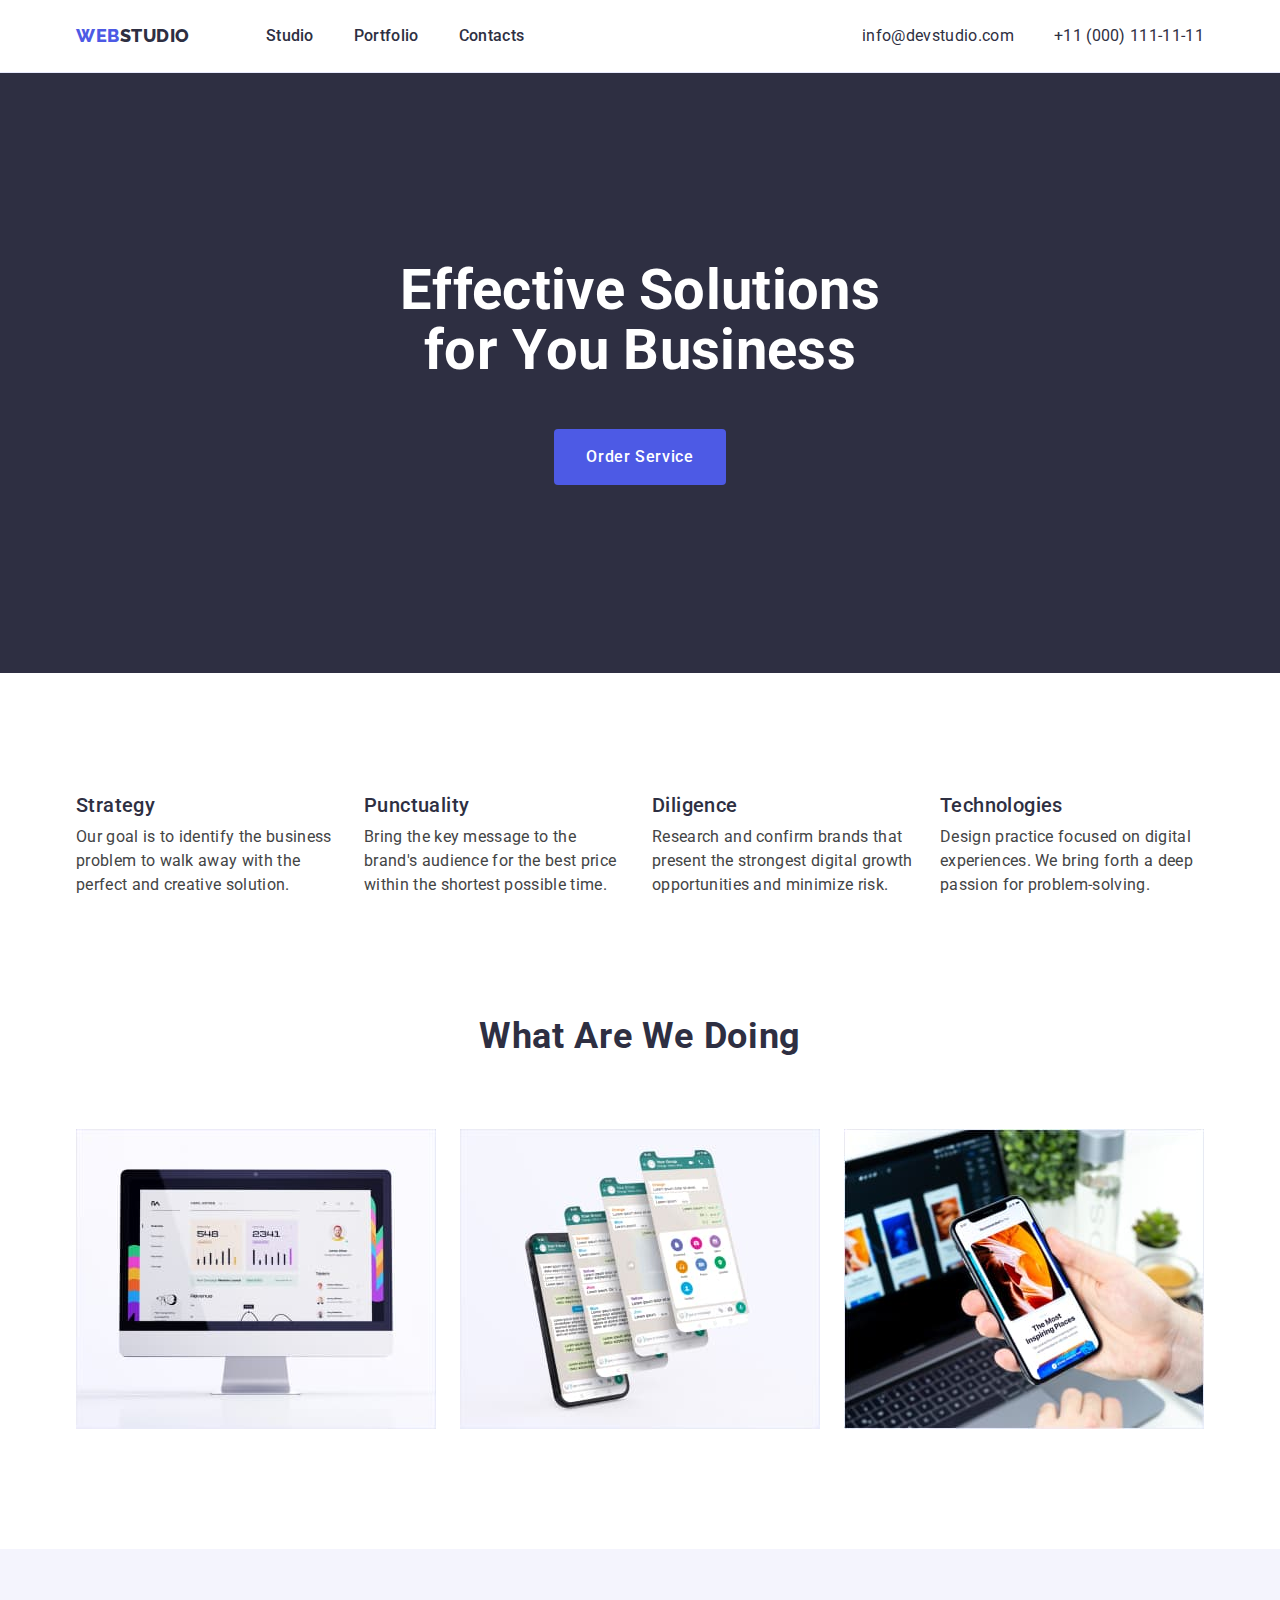
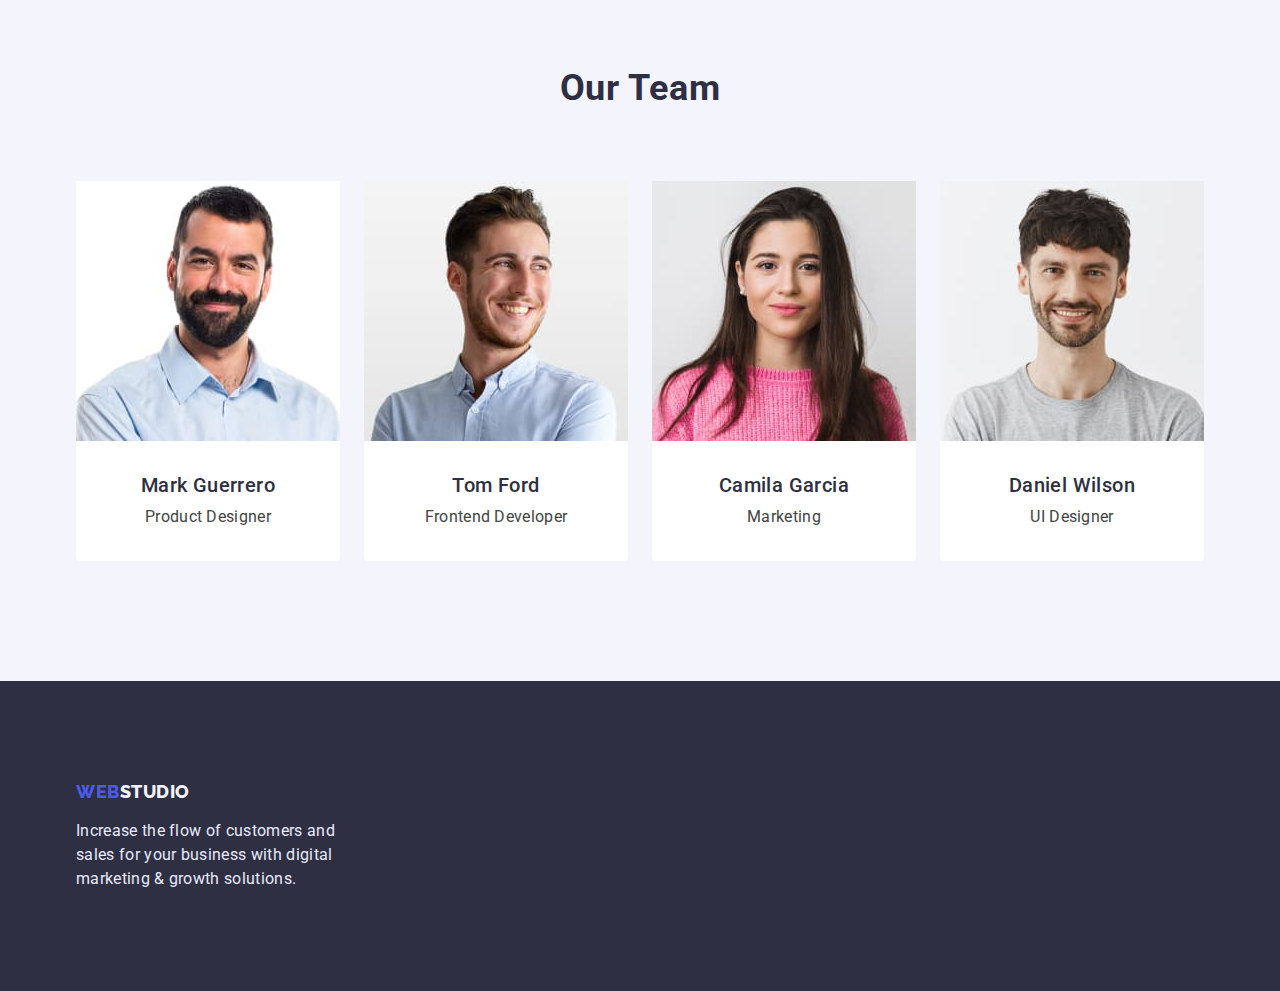
==== index.html @ 026e5694 "Initial commit" ====
<!DOCTYPE html>
<html lang="en">

<head>
    <meta charset="UTF-8">
    <meta http-equiv="X-UA-Compatible" content="IE=edge">
    <meta name="viewport" content="width=device-width, initial-scale=1.0">
    <title class="title">WebStudio</title>
    <link rel="preconnect" href="https://fonts.googleapis.com">
    <link rel="preconnect" href="https://fonts.gstatic.com" crossorigin>
    <link
        href="https://fonts.googleapis.com/css2?family=Raleway:wght@800&family=Roboto:wght@400;500;700;900&display=swap"
        rel="stylesheet">
    <link rel="stylesheet"
        href="https://cdnjs.cloudflare.com/ajax/libs/modern-normalize/1.1.0/modern-normalize.min.css">
    <link rel="stylesheet" href="./css/styles.css">
</head>

<body>
    <!------------------ HEADER ------------------>
    <header class="header">
        <div class="container nav-address">
            <a href="./index.html" class="logo-header"><span>Web</span>Studio</a>
            <nav class="header-nav">
                <ul class="header-list list">
                    <li class="header-item"><a href="./index.html" class="header-links link">Studio</a></li>
                    <li class="header-item"><a href="./portfolio.html" class="header-links link">Portfolio</a></li>
                    <li class="header-item"><a href="#Contacts" class="header-links link">Contacts</a></li>
                </ul>
            </nav>
            <address class="address">
                <ul class="address-list list">
                    <li class="address-item"><a href="mailto:info@devstudio.com"
                            class="address-link link">info@devstudio.com</a></li>
                    <li class="address-item"><a href="tel:+110001111111" class="address-link link">+11 (000)
                            111-11-11</a></li>
                </ul>
            </address>
        </div>
    </header>
    <!------------------ MAIN ------------------>
    <main class="main">
        <!------------------ HERO ------------------>
        <section class="hero section">
            <div class="container">
                <h1 class="hero-title">Effective Solutions for You Business</h1>
                <button type="button" class="hero-btn btn">Order Service</button>
            </div>
        </section>
        <!------------------ TEXT ------------------>
        <section class="text section">
            <div class="container">
                <h2 class="text-title-hidden visually-hidden">Name of section</h2>
                <ul class="text-list list">
                    <li class="text-item">
                        <h3 class="text-title">Strategy</h3>
                        <p>Our goal is to identify the business problem to walk away with the perfect and creative
                            solution.
                        </p>
                    </li>
                    <li class="text-item">
                        <h3 class="text-title">Punctuality</h3>
                        <p>Bring the key message to the brand's audience for the best price within the shortest possible
                            time.</p>
                    </li>
                    <li class="text-item">
                        <h3 class="text-title">Diligence</h3>
                        <p>Research and confirm brands that present the strongest digital growth opportunities and
                            minimize
                            risk.</p>
                    </li>
                    <li class="text-item">
                        <h3 class="text-title">Technologies</h3>
                        <p>Design practice focused on digital experiences. We bring forth a deep passion for
                            problem-solving.</p>
                    </li>
                </ul>
            </div>
        </section>
        <!------------------ ACTIVITIES ------------------>
        <section class="activities section">
            <div class="container">
                <h2 class="activities-title">What are we doing</h2>
                <ul class="activities-list list">
                    <li class="activities-item"><img src="./images/administration.jpg" alt="administration" width="360"
                            class="activities-img"></li>
                    <li class="activities-item"><img src="./images/ui-ux.jpg" alt="ui/ux" width="360"
                            class="activities-img"></li>
                    <li class="activities-item"><img src="./images/design.jpg" alt="design" width="360"
                            class="activities-img"></li>
                </ul>
            </div>
        </section>
        <!------------------ TEAM ------------------>
        <section class="team section">
            <div class="container">
                <h2 class="team-title">Our Team</h2>
                <ul class="team-list list">

                    <li class="team-item">
                        <img src="./images/markguerrero.jpg" alt="markguerrero" width="264" class="team-img">
                        <div class="team-container">
                            <h3 class="team-name">Mark Guerrero</h3>
                            <p class="team-jobtitle">Product Designer</p>
                        </div>

                    </li>
                    <li class="team-item">
                        <img src="./images/tomford.jpg" alt="tomford" width="264" class="team-img">
                        <div class="team-container">
                            <h3 class="team-name">Tom Ford</h3>
                            <p class="team-jobtitle">Frontend Developer</p>
                        </div>

                    </li>
                    <li class="team-item">
                        <img src="./images/camilagarcia.jpg" alt="camilagarcia" width="264" class="team-img">
                        <div class="team-container">
                            <h3 class="team-name">Camila Garcia</h3>
                            <p class="team-jobtitle">Marketing</p>
                        </div>

                    </li>
                    <li class="team-item">
                        <img src="./images/danielwilson.jpg" alt="danielwilson" width="264" class="team-img">
                        <div class="team-container">
                            <h3 class="team-name">Daniel Wilson</h3>
                            <p class="team-jobtitle">UI Designer</p>
                        </div>

                    </li>
                </ul>
            </div>
        </section>
    </main>
    <!------------------ FOOTER ------------------>
    <footer class="footer">
        <div class="container">
            <a href="./index.html" class="logo-footer"><span>Web</span>Studio</a>
            <p class="footer-text">Increase the flow of customers and sales for your business with digital marketing &
                growth solutions.</p>
        </div>
    </footer>

</body>

</html>
---- css/styles.css ----
/*---------------------------------- Main styles ----------------------------------*/
:root {
    --hover-focus-color: #4D5AE5;
    --pressed-color: #404BBF;
    --hero-footer-backgroudcolor: #2E2F42;
    --success-color: #31D0AA;
    --body-color: #434445;
    --subtle-text-color: #8e8f99;
    --accent-color: #E7E9FC;
    --light-color: #F4F4FD;
    --margin-list-item: 24px;
}

h1,
h2,
h3,
h4,
h5,
h6,
p {
    padding: 0;
    margin: 0;
}

body {
    font-family: 'Roboto', sans-serif;
    font-size: 16px;
    line-height: 1.5;
    letter-spacing: 0.02em;
    color: var(--body-color);
}

.btn {
    background-color: var(--light-color);
    cursor: pointer;
}

.link:hover,
.link:focus {
    color: var(--hover-focus-color);
}

.btn:hover,
.btn:focus {
    border:1px solid transparent;
    background-color: var(--pressed-color);
    color: #FFFFFF;
}

.visually-hidden {
    position: absolute;
    width: 1px;
    height: 1px;
    margin: -1px;
    border: 0;
    padding: 0;

    white-space: nowrap;
    clip-path: inset(100%);
    clip: rect(0 0 0 0);
    overflow: hidden;
}

.link {
    text-decoration: none;
    font-style: normal;
    color: var(--hero-footer-backgroudcolor);
}

.list {
    padding: 0;
    margin: 0;
    list-style: none;
}

.container {
    width: 1158px;
    padding-left: 15px;
    padding-right: 15px;
    margin: auto;
    /* outline: 2px solid lemonchiffon; */
}

.section {
    padding-top: 120px;
    padding-bottom: 120px;
}

img {
    display: block;
    max-width: 100%;
    height: auto;
}

/*---------------------------------- Header Styles ----------------------------------*/

.header {
    border-bottom: 1px solid #E7E9FC;
}

.logo-header {
    margin-right: 76px;
    padding-top: 24px;
    padding-bottom: 24px;
    font-family: 'Raleway', sans-serif;
    font-weight: 800;
    font-size: 18px;
    line-height: 1.33;
    letter-spacing: 0.03em;
    text-decoration: none;
    text-transform: uppercase;
    color: var(--hero-footer-backgroudcolor);
}

.logo-header span {
    color: var(--hover-focus-color);
}

.header-list {
    display: flex;
}

.header-item {
    font-weight: 500;
    color: var(--hero-footer-backgroudcolor);
}

.header-item+.header-item {
    margin-left: 40px;
}

.header-links,
.address-link {
    display: block;
    padding-top: 24px;
    padding-bottom: 24px;
}

.address {
    margin-left: auto;
}

.address-list {
    display: flex;
}

.address-item+.address-item {
    margin-left: 40px;
}

.nav-address {
    display: flex;
    align-items: center;
}


/*---------------------------------- Hero Styles ----------------------------------*/

.hero {
    padding-top: 188px;
    padding-bottom: 188px;
    text-align: center;
    background: var(--hero-footer-backgroudcolor);
}

.hero-title {
    max-width: 494px;
    margin-right: auto;
    margin-left: auto;
    font-weight: 700;
    font-size: 56px;
    line-height: 1.07;
    text-align: center;
    color: #FFFFFF;
}

.hero-btn {
    margin-top: 48px;
    font-family: "Roboto", sans-serif;
    font-weight: 500;
    font-size: 16px;
    line-height: 1.5;
    letter-spacing: 0.04em;
    color: #FFFFFF;
    background-color: var(--hover-focus-color);
    padding: 16px 32px;
    border: transparent;
    border-radius: 4px;
}

.hero-btn:hover {
    background-color: var(--pressed-color);
}

/*---------------------------------- Text section Styles ----------------------------------*/

.text-title {
    margin-bottom: 8px;
    font-weight: 500;
    font-size: 20px;
    line-height: 1.2;
    letter-spacing: 0.02em;
    color: var(--hero-footer-backgroudcolor);
}

.text-list {
    display: flex;
    flex-wrap: wrap;
}

.text-list .text-item {
    width: calc((100% - var(--margin-list-item) * 3) / 4);
}

.text-item + .text-item {
    margin-left: var(--margin-list-item);
}

/*---------------------------------- Actibities Styles ----------------------------------*/

.activities {
    padding-top: 0;
}

.activities-title {
    margin-bottom: 72px;
    font-weight: 700;
    font-size: 36px;
    line-height: 1.11;
    text-align: center;
    letter-spacing: 0.02em;
    text-transform: capitalize;
    color: var(--hero-footer-backgroudcolor);
}

.activities-list {
    display: flex;
    flex-wrap: wrap;
}

.activities-list .activities-item {
    width: calc((100% - var(--margin-list-item) * 2) / 3);
}

.activities-item:not(:last-child) {
    margin-right: var(--margin-list-item);
}

/*---------------------------------- Team Styles ----------------------------------*/

.team {
    background-color: var(--light-color);
}

.team-title {
    margin-bottom: 72px;
    font-weight: 700;
    font-size: 36px;
    line-height: 1.11;
    text-align: center;
    letter-spacing: 0.02em;
    text-transform: capitalize;
    color: var(--hero-footer-backgroudcolor);
}

.team-list {
    display: flex;
    flex-wrap: wrap;
}

.team-item {
    margin-right: 24px;
    flex-basis: calc((100% - var(--margin-list-item) * 3) / 4);
}

.team-item:last-child {
    margin-right:0;
}

.team-name {
    margin-bottom: 8px;
    font-weight: 500;
    font-size: 20px;
    line-height: 1.2;
    letter-spacing: 0.02em;
    color: var(--hero-footer-backgroudcolor);
}

.team-container {
    padding: 32px 16px;
    text-align: center;
    background: #FFFFFF;
    border-radius: 0px 0px 4px 4px;
}

/*---------------------------------- Footer Styles ----------------------------------*/

.footer {
    padding-top: 100px;
    padding-bottom: 100px;
    background-color: var(--hero-footer-backgroudcolor);
}

.logo-footer {
    display: inline-block;
    margin-bottom: 16px;
    text-decoration: none;
    font-family: 'Raleway';
    font-weight: 800;
    font-size: 18px;
    line-height: 1.16;
    letter-spacing: 0.03em;
    text-transform: uppercase;
    color: var(--light-color)
}

.logo-footer span {
    color: var(--hover-focus-color);
}

.footer-text {
    width: 264px;
    color: var(--accent-color);
}

/*---------------------------------- Portfolio Page Styles ----------------------------------*/

/*---------------------------------- Filter Styles ----------------------------------*/

.main-section {
    padding-top: 96px;
}

.filter-list {
    display: flex;
    margin-bottom: 72px;
    justify-content: center;
}

.filter-item + .filter-item {
    margin-left: 24px;
}

.filter-btn {
    padding: 12px 24px;
    border-radius: 4px;
    border: 1px solid var(--accent-color);
    font-family: inherit;
    font-weight: 500;
    font-size: 16px;
    font-weight: 1.5;
    letter-spacing: 0.04em;
    color: var(--hover-focus-color);
}

/*---------------------------------- Projects Styles ----------------------------------*/

.projects-list {
    display: flex;
    flex-wrap: wrap;
    row-gap: 48px;
    column-gap: 24px;
}

.projects-item {
    height: calc((100% - var(--margin-list-item) * 2) / 3);
}

.project-link {
    text-decoration: none;
    color: var(--hero-footer-backgroudcolor);
}

.projects-img-title {
    margin-bottom: 8px;
    font-weight: 500;
    font-size: 20px;
    line-height: 1.2;
    letter-spacing: 0.02em;
    color: var(--hero-footer-backgroudcolor);
}

.projects-container {
    padding: 32px 0px 32px 16px;
    border-left: 1px solid var(--accent-color);
    border-right: 1px solid var(--accent-color);
    border-bottom: 1px solid var(--accent-color);
}
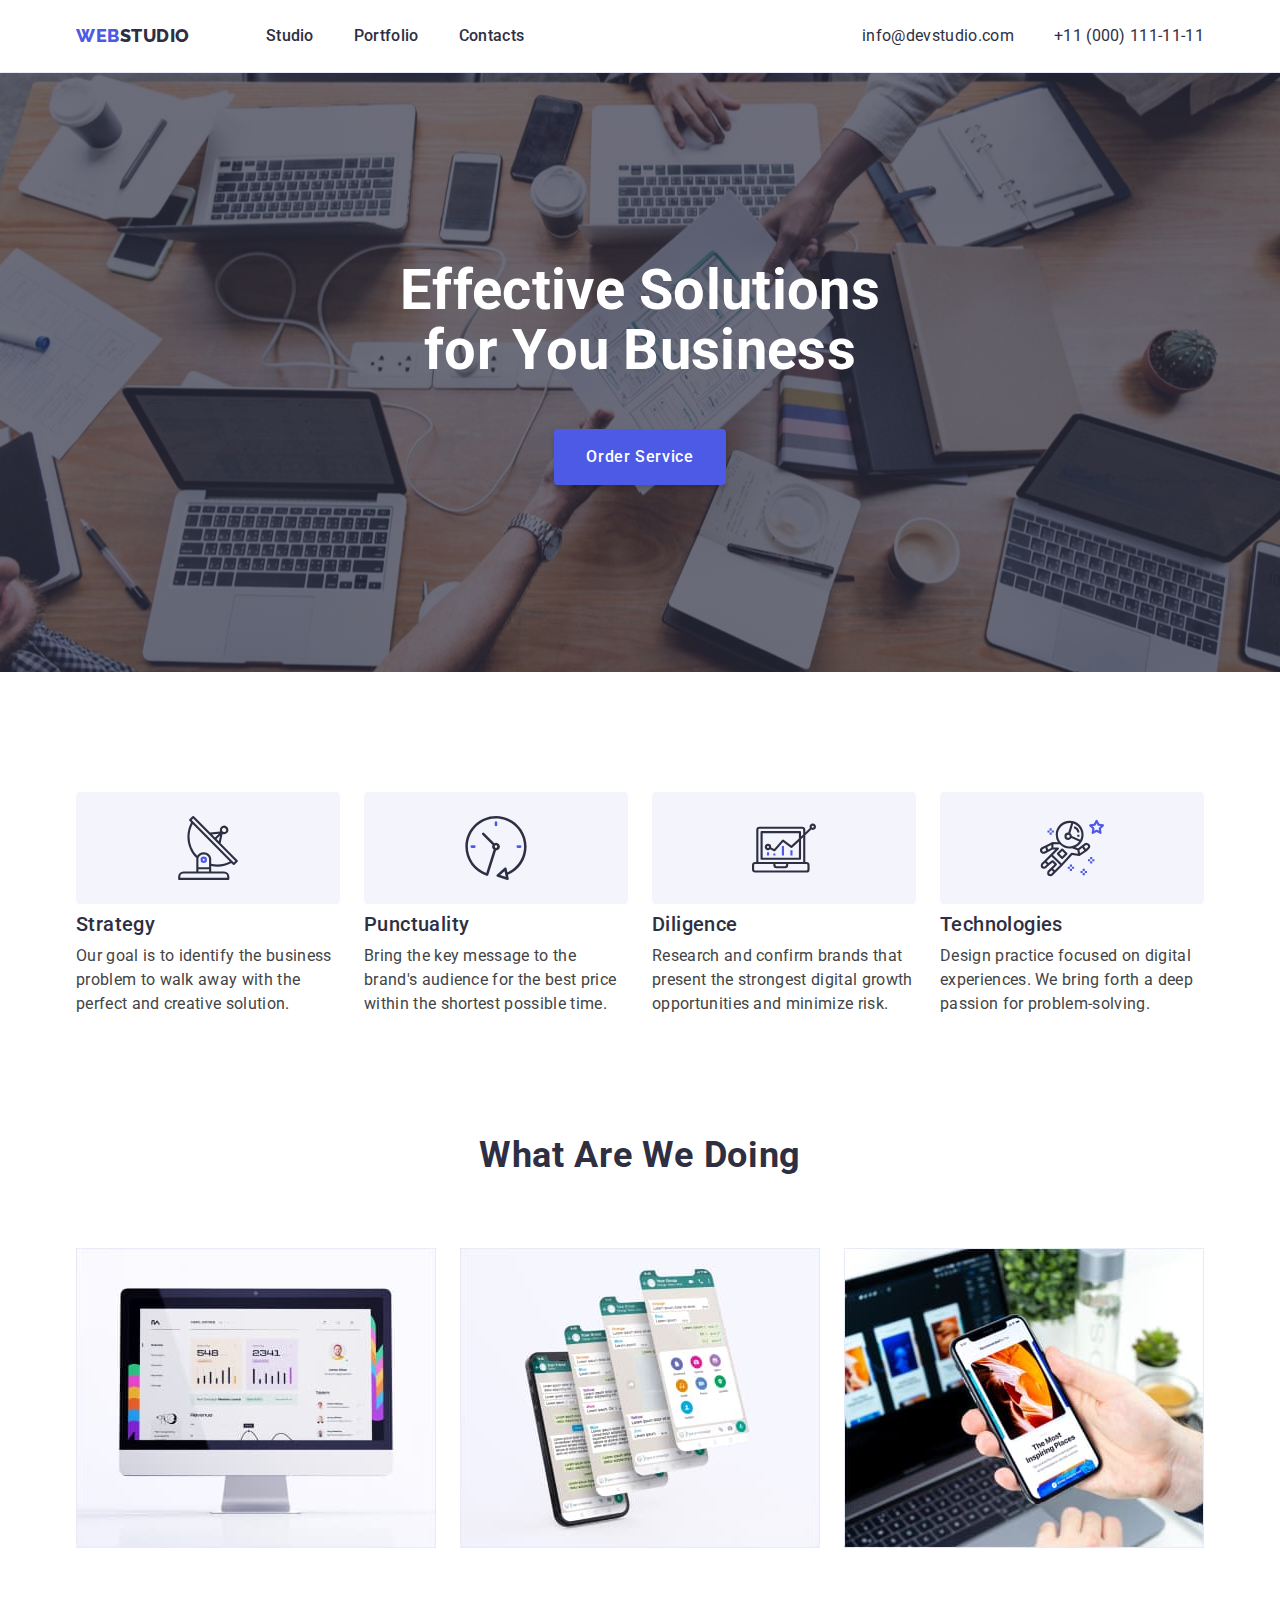
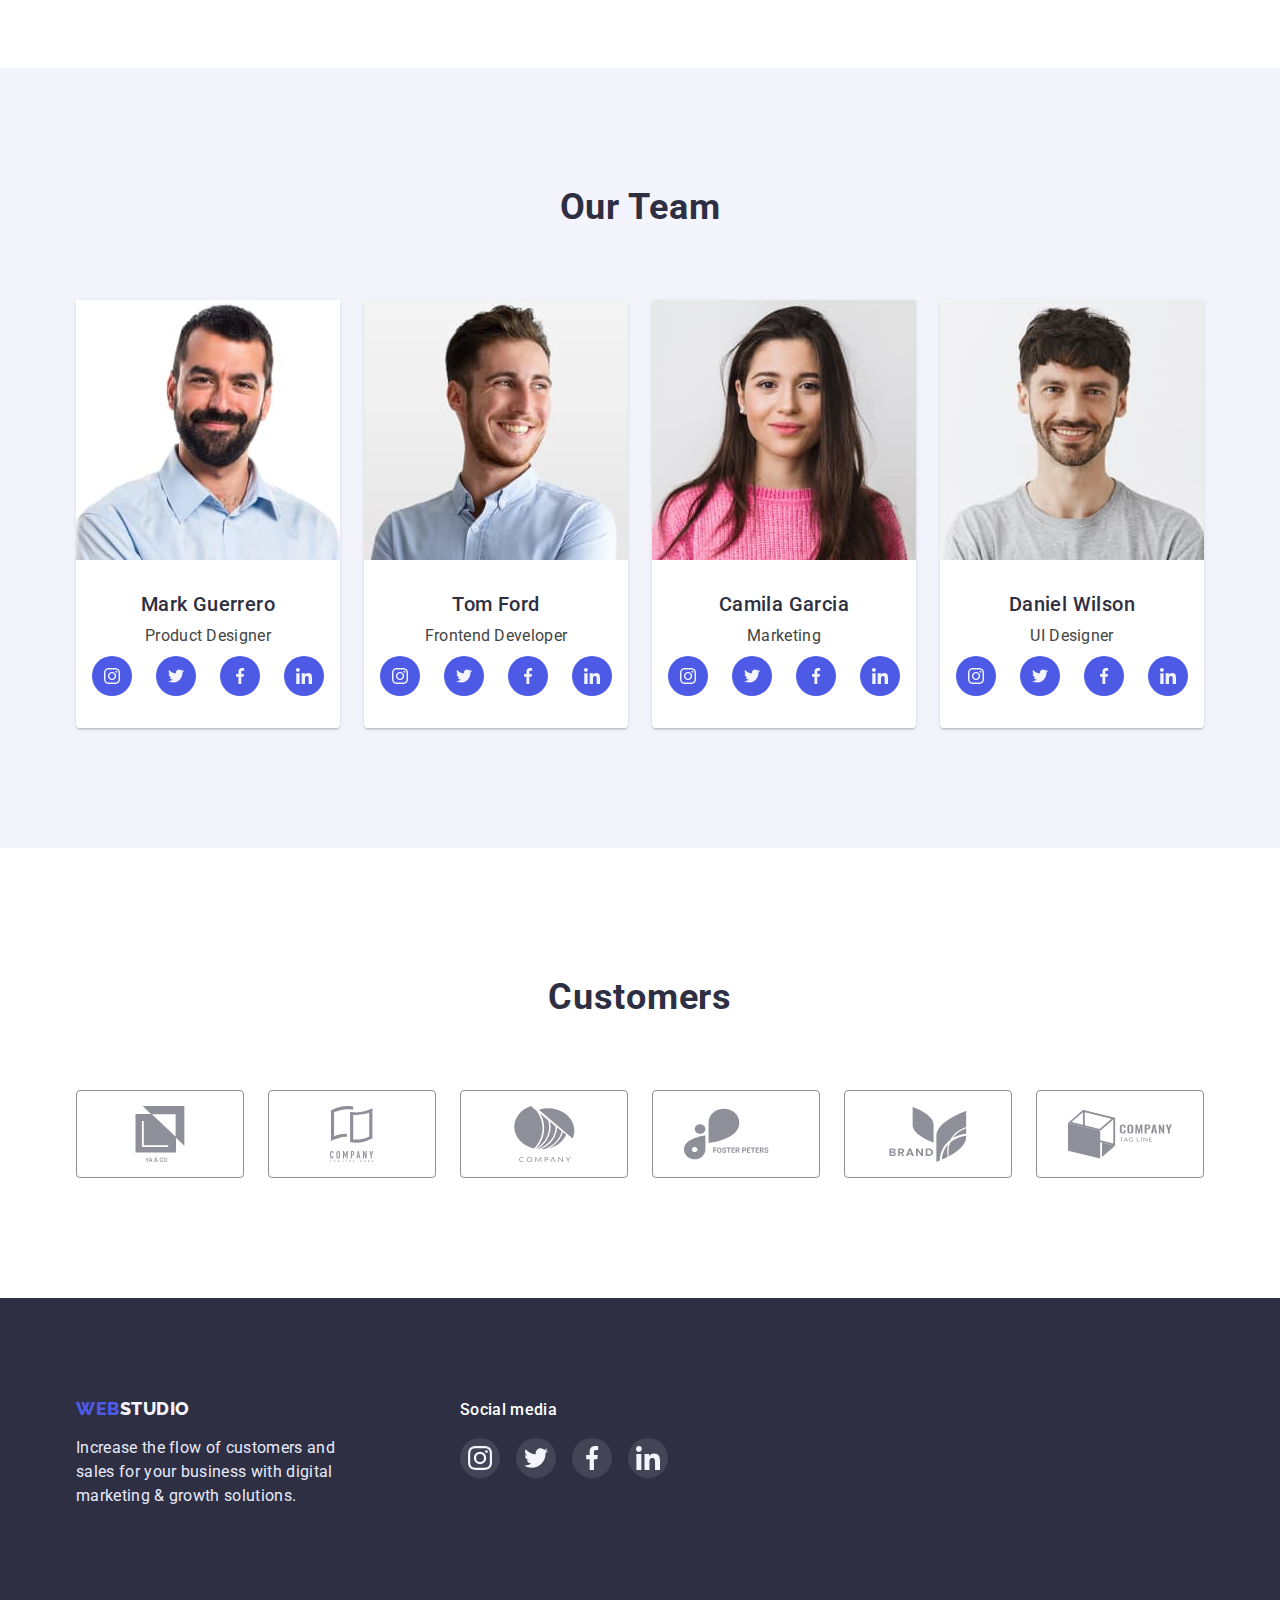
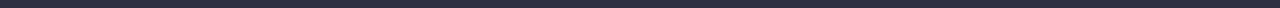
==== commit 0604c379: "ver 1.2" ====
--- a/index.html
+++ b/index.html
@@ -53,23 +53,43 @@
                 <h2 class="text-title-hidden visually-hidden">Name of section</h2>
                 <ul class="text-list list">
                     <li class="text-item">
+                        <div class="svg-container">
+                            <svg class="icon">
+                                <use href='./images/symbol-defs.svg#icon-antenna'></use>
+                            </svg>
+                        </div>
                         <h3 class="text-title">Strategy</h3>
                         <p>Our goal is to identify the business problem to walk away with the perfect and creative
                             solution.
                         </p>
                     </li>
                     <li class="text-item">
+                        <div class="svg-container">
+                            <svg class="icon">
+                                <use href='./images/symbol-defs.svg#icon-clock'></use>
+                            </svg>
+                        </div>
                         <h3 class="text-title">Punctuality</h3>
                         <p>Bring the key message to the brand's audience for the best price within the shortest possible
                             time.</p>
                     </li>
                     <li class="text-item">
+                        <div class="svg-container">
+                            <svg class="icon">
+                                <use href='./images/symbol-defs.svg#icon-diagram'></use>
+                            </svg>
+                        </div>
                         <h3 class="text-title">Diligence</h3>
                         <p>Research and confirm brands that present the strongest digital growth opportunities and
                             minimize
                             risk.</p>
                     </li>
                     <li class="text-item">
+                        <div class="svg-container">
+                            <svg class="icon">
+                                <use href='./images/symbol-defs.svg#icon-astronaut'></use>
+                            </svg>
+                        </div>
                         <h3 class="text-title">Technologies</h3>
                         <p>Design practice focused on digital experiences. We bring forth a deep passion for
                             problem-solving.</p>
@@ -96,20 +116,62 @@
             <div class="container">
                 <h2 class="team-title">Our Team</h2>
                 <ul class="team-list list">
-
                     <li class="team-item">
                         <img src="./images/markguerrero.jpg" alt="markguerrero" width="264" class="team-img">
                         <div class="team-container">
                             <h3 class="team-name">Mark Guerrero</h3>
                             <p class="team-jobtitle">Product Designer</p>
-                        </div>
-
-                    </li>
+                            <ul class="team-social-list list">
+                                <li clas="team-social-item"><a href="" class="team-social-link">
+                                        <svg class="social-icon">
+                                            <use href="./images/symbol-defs.svg#icon-instagram"></use>
+                                        </svg>
+                                    </a></li>
+                                <li clas="team-social-item"><a href="" class="team-social-link">
+                                        <svg class="social-icon">
+                                            <use href="./images/symbol-defs.svg#icon-twitter"></use>
+                                        </svg>
+                                    </a></li>
+                                <li clas="team-social-item"><a href="" class="team-social-link">
+                                        <svg class="social-icon">
+                                            <use href="./images/symbol-defs.svg#icon-facebook"></use>
+                                        </svg>
+                                    </a></li>
+                                <li clas="team-social-item"><a href="" class="team-social-link">
+                                        <svg class="social-icon">
+                                            <use href="./images/symbol-defs.svg#icon-linkedin"></use>
+                                        </svg>
+                                    </a></li>
+                            </ul>
+                        </div>
+
                     <li class="team-item">
                         <img src="./images/tomford.jpg" alt="tomford" width="264" class="team-img">
                         <div class="team-container">
                             <h3 class="team-name">Tom Ford</h3>
                             <p class="team-jobtitle">Frontend Developer</p>
+                            <ul class="team-social-list list">
+                                <li clas="team-social-item"><a href="" class="team-social-link">
+                                        <svg class="social-icon">
+                                            <use href="./images/symbol-defs.svg#icon-instagram"></use>
+                                        </svg>
+                                    </a></li>
+                                <li clas="team-social-item"><a href="" class="team-social-link">
+                                        <svg class="social-icon">
+                                            <use href="./images/symbol-defs.svg#icon-twitter"></use>
+                                        </svg>
+                                    </a></li>
+                                <li clas="team-social-item"><a href="" class="team-social-link">
+                                        <svg class="social-icon">
+                                            <use href="./images/symbol-defs.svg#icon-facebook"></use>
+                                        </svg>
+                                    </a></li>
+                                <li clas="team-social-item"><a href="" class="team-social-link">
+                                        <svg class="social-icon">
+                                            <use href="./images/symbol-defs.svg#icon-linkedin"></use>
+                                        </svg>
+                                    </a></li>
+                            </ul>
                         </div>
 
                     </li>
@@ -118,6 +180,28 @@
                         <div class="team-container">
                             <h3 class="team-name">Camila Garcia</h3>
                             <p class="team-jobtitle">Marketing</p>
+                            <ul class="team-social-list list">
+                                <li clas="team-social-item"><a href="" class="team-social-link">
+                                        <svg class="social-icon">
+                                            <use href="./images/symbol-defs.svg#icon-instagram"></use>
+                                        </svg>
+                                    </a></li>
+                                <li clas="team-social-item"><a href="" class="team-social-link">
+                                        <svg class="social-icon">
+                                            <use href="./images/symbol-defs.svg#icon-twitter"></use>
+                                        </svg>
+                                    </a></li>
+                                <li clas="team-social-item"><a href="" class="team-social-link">
+                                        <svg class="social-icon">
+                                            <use href="./images/symbol-defs.svg#icon-facebook"></use>
+                                        </svg>
+                                    </a></li>
+                                <li clas="team-social-item"><a href="" class="team-social-link">
+                                        <svg class="social-icon">
+                                            <use href="./images/symbol-defs.svg#icon-linkedin"></use>
+                                        </svg>
+                                    </a></li>
+                            </ul>
                         </div>
 
                     </li>
@@ -126,20 +210,109 @@
                         <div class="team-container">
                             <h3 class="team-name">Daniel Wilson</h3>
                             <p class="team-jobtitle">UI Designer</p>
-                        </div>
-
-                    </li>
+                            <ul class="team-social-list list">
+                                <li clas="team-social-item"><a href="" class="team-social-link">
+                                        <svg class="social-icon">
+                                            <use href="./images/symbol-defs.svg#icon-instagram"></use>
+                                        </svg>
+                                    </a></li>
+                                <li clas="team-social-item"><a href="" class="team-social-link">
+                                        <svg class="social-icon">
+                                            <use href="./images/symbol-defs.svg#icon-twitter"></use>
+                                        </svg>
+                                    </a></li>
+                                <li clas="team-social-item"><a href="" class="team-social-link">
+                                        <svg class="social-icon">
+                                            <use href="./images/symbol-defs.svg#icon-facebook"></use>
+                                        </svg>
+                                    </a></li>
+                                <li clas="team-social-item"><a href="" class="team-social-link">
+                                        <svg class="social-icon">
+                                            <use href="./images/symbol-defs.svg#icon-linkedin"></use>
+                                        </svg>
+                                    </a></li>
+                            </ul>
+                        </div>
+
+                    </li>
+                </ul>
+            </div>
+        </section>
+        <!------------------ CUSTOMERS ------------------>
+        <section class="customers section">
+            <div class="container">
+                <h2 class="customers-title">Customers</h2>
+                <ul class="customers-list list">
+                    <li class="customers-item"><a class="clients-link" href="">
+                            <svg class="customers-icon icon">
+                                <use href="./images/symbol-defs.svg#icon-client1"></use>
+                            </svg>
+                        </a></li>
+                    <li class="customers-item"><a class="clients-link" href="">
+                            <svg class="customers-icon">
+                                <use href="./images/symbol-defs.svg#icon-client2"></use>
+                            </svg>
+                        </a></li>
+                    <li class="customers-item"><a class="clients-link" href="">
+                            <svg class="customers-icon">
+                                <use href="./images/symbol-defs.svg#icon-client3"></use>
+                            </svg>
+                        </a></li>
+                    <li class="customers-item"><a class="clients-link" href="">
+                            <svg class="customers-icon">
+                                <use href="./images/symbol-defs.svg#icon-client4"></use>
+                            </svg>
+                        </a></li>
+                    <li class="customers-item"><a class="clients-link" href="">
+                            <svg class="customers-icon">
+                                <use href="./images/symbol-defs.svg#icon-client5"></use>
+                            </svg>
+                        </a></li>
+                    <li class="customers-item"><a class="clients-link" href="">
+                            <svg class="customers-icon">
+                                <use href="./images/symbol-defs.svg#icon-client6"></use>
+                            </svg>
+                        </a></li>
                 </ul>
             </div>
         </section>
     </main>
     <!------------------ FOOTER ------------------>
     <footer class="footer">
-        <div class="container">
-            <a href="./index.html" class="logo-footer"><span>Web</span>Studio</a>
-            <p class="footer-text">Increase the flow of customers and sales for your business with digital marketing &
-                growth solutions.</p>
+        <div class="container footer-container">
+            <div>
+                <a href="./index.html" class="logo-footer"><span>Web</span>Studio</a>
+                <p class="footer-text">Increase the flow of customers and sales for your business with digital marketing
+                    &
+                    growth solutions.</p>
+            </div>
+            <div>
+                <h3 class="footer-head">Social media</h3>
+                <ul class="social-media-list list">
+                    <li class="social-media-item"><a href="" class="social-media-link">
+                        <svg class="social-media-icon">
+                            <use href="./images/symbol-defs.svg#icon-instagram"></use>
+                        </svg>
+                    </a></li>
+                    <li class="social-media-item"><a href="" class="social-media-link">
+                        <svg class="social-media-icon">
+                            <use href="./images/symbol-defs.svg#icon-twitter"></use>
+                        </svg>
+                    </a></li>
+                    <li class="social-media-item"><a href="" class="social-media-link">
+                        <svg class="social-media-icon">
+                            <use href="./images/symbol-defs.svg#icon-facebook"></use>
+                        </svg>
+                    </a></li>
+                    <li class="social-media-item"><a href="" class="social-media-link">
+                        <svg class="social-media-icon">
+                            <use href="./images/symbol-defs.svg#icon-linkedin"></use>
+                        </svg>
+                    </a></li>
+                </ul>
+            </div>
         </div>
+
     </footer>
 
 </body>
--- a/css/styles.css
+++ b/css/styles.css
@@ -5,7 +5,7 @@
     --hero-footer-backgroudcolor: #2E2F42;
     --success-color: #31D0AA;
     --body-color: #434445;
-    --subtle-text-color: #8e8f99;
+    --subtle-text-color: #8E8F99;
     --accent-color: #E7E9FC;
     --light-color: #F4F4FD;
     --margin-list-item: 24px;
@@ -42,9 +42,10 @@
 
 .btn:hover,
 .btn:focus {
-    border:1px solid transparent;
+    border: 1px solid transparent;
     background-color: var(--pressed-color);
     color: #FFFFFF;
+    box-shadow: 0px 3px 1px rgba(0, 0, 0, 0.1), 0px 2px 1px rgba(0, 0, 0, 0.08), 0px 2px 2px rgba(0, 0, 0, 0.12);
 }
 
 .visually-hidden {
@@ -95,7 +96,7 @@
 /*---------------------------------- Header Styles ----------------------------------*/
 
 .header {
-    border-bottom: 1px solid #E7E9FC;
+    /* border-bottom: 1px solid #E7E9FC; */
 }
 
 .logo-header {
@@ -157,10 +158,18 @@
 /*---------------------------------- Hero Styles ----------------------------------*/
 
 .hero {
+    border-top: 1px solid #E7E9FC;
+    max-width: 1440px;
+    height: 600px;
+    margin-left: auto;
+    margin-right: auto;
     padding-top: 188px;
     padding-bottom: 188px;
     text-align: center;
     background: var(--hero-footer-backgroudcolor);
+    background-image: linear-gradient(to right, rgba(46, 47, 66, 0.7), rgba(46, 47, 66, 0.7)), url(../images/people-office.jpg);
+    background-position: center;
+    background-repeat: no-repeat;
 }
 
 .hero-title {
@@ -186,6 +195,7 @@
     padding: 16px 32px;
     border: transparent;
     border-radius: 4px;
+    box-shadow: 0px 4px 4px rgba(0, 0, 0, 0.15);
 }
 
 .hero-btn:hover {
@@ -212,8 +222,21 @@
     width: calc((100% - var(--margin-list-item) * 3) / 4);
 }
 
-.text-item + .text-item {
+.text-item+.text-item {
     margin-left: var(--margin-list-item);
+}
+
+.svg-container {
+    height: 112px;
+    background: var(--light-color);
+    border-radius: 4px;
+    margin-bottom: 8px;
+    padding: 24px 100px;
+}
+
+.icon {
+    width: 64px;
+    height: 64px;
 }
 
 /*---------------------------------- Actibities Styles ----------------------------------*/
@@ -271,10 +294,12 @@
 .team-item {
     margin-right: 24px;
     flex-basis: calc((100% - var(--margin-list-item) * 3) / 4);
+    box-shadow: 0px 1px 6px rgba(46, 47, 66, 0.08), 0px 1px 1px rgba(46, 47, 66, 0.16), 0px 2px 1px rgba(46, 47, 66, 0.08);
+    border-radius: 0px 0px 4px 4px;
 }
 
 .team-item:last-child {
-    margin-right:0;
+    margin-right: 0;
 }
 
 .team-name {
@@ -284,6 +309,10 @@
     line-height: 1.2;
     letter-spacing: 0.02em;
     color: var(--hero-footer-backgroudcolor);
+}
+
+.team-jobtitle {
+    margin-bottom: 8px;
 }
 
 .team-container {
@@ -291,6 +320,83 @@
     text-align: center;
     background: #FFFFFF;
     border-radius: 0px 0px 4px 4px;
+}
+
+.team-social-list {
+    display: flex;
+    gap: 24px;
+}
+
+.team-social-link {
+    display: flex;
+    align-items: center;
+    justify-content: center;
+    width: 40px;
+    height: 40px;
+    border-radius: 50%;
+    background: var(--hover-focus-color);
+}
+
+.social-icon {
+    width: 16px;
+    height: 16px;
+    fill:#F4F4FD;
+}
+
+.team-social-link:is(:hover, :focus) {
+    background: var(--pressed-color);
+}
+
+/*---------------------------------- Customers ----------------------------------*/
+
+.customers {
+    padding-top: 130px;
+}
+
+.customers-title {
+    margin-bottom: 72px;
+    font-size: 36px;
+    line-height: 1.11;
+    text-align: center;
+    letter-spacing: 0.02em;
+    text-transform: capitalize;
+    color: var(--hero-footer-backgroudcolor);
+}
+
+.customers-list {
+    display: flex;
+    gap: 24px;
+    align-items: baseline;
+}
+
+.customers-item {
+    width: 168px;
+    height: 88px;
+    /* border: 1px solid var(--subtle-text-color); */
+    /* border-radius: 4px; */
+    padding: 0 auto;
+}
+
+.clients-link {
+    display: flex;
+    align-items: center;
+    justify-content: center;
+    width: 100%;
+    height: 100%;
+    border: 1px solid var(--subtle-text-color);
+    border-radius: 4px;
+    color: var(--subtle-text-color);
+}
+
+.customers-icon {
+    width: 104px;
+    height: 56px;
+    fill: currentColor;
+}
+
+.clients-link:is(:hover, :focus) {
+    border-color: var(--hover-focus-color);
+    color: var(--hover-focus-color);
 }
 
 /*---------------------------------- Footer Styles ----------------------------------*/
@@ -323,6 +429,42 @@
     color: var(--accent-color);
 }
 
+.footer-head {
+    font-weight: 500;
+    font-size: 16px;
+    line-height: calc(24px / 16px);
+    margin-bottom: 16px;
+    color: #FFFFFF;
+}
+
+.social-media-icon {
+    width: 24px;
+    height: 24px;
+    fill: #F4F4FD;
+}
+.footer-container{
+    display: flex;
+    gap: 120px;
+    align-items: baseline;
+}
+.social-media-list {
+    display: flex;
+    gap: 16px;
+}
+.social-media-link {
+    display: flex;
+    align-items: center;
+    justify-content: center;
+    width: 40px;
+    height: 40px;
+    border-radius: 50%;
+    background: rgba(255, 255, 255, 0.1);
+}
+.social-media-link:is(:hover, :focus) {
+    background: var(--success-color);
+}
+
+
 /*---------------------------------- Portfolio Page Styles ----------------------------------*/
 
 /*---------------------------------- Filter Styles ----------------------------------*/
@@ -337,7 +479,7 @@
     justify-content: center;
 }
 
-.filter-item + .filter-item {
+.filter-item+.filter-item {
     margin-left: 24px;
 }
 
@@ -364,12 +506,23 @@
 
 .projects-item {
     height: calc((100% - var(--margin-list-item) * 2) / 3);
+    
+}
+
+.projects-item:hover {
+    box-shadow: 0px 1px 6px rgba(46, 47, 66, 0.08);
+
 }
 
 .project-link {
     text-decoration: none;
     color: var(--hero-footer-backgroudcolor);
 }
+
+/* .project-link:focus {
+    box-shadow: 0px 1px 6px rgba(46, 47, 66, 0.08);
+} */
+
 
 .projects-img-title {
     margin-bottom: 8px;
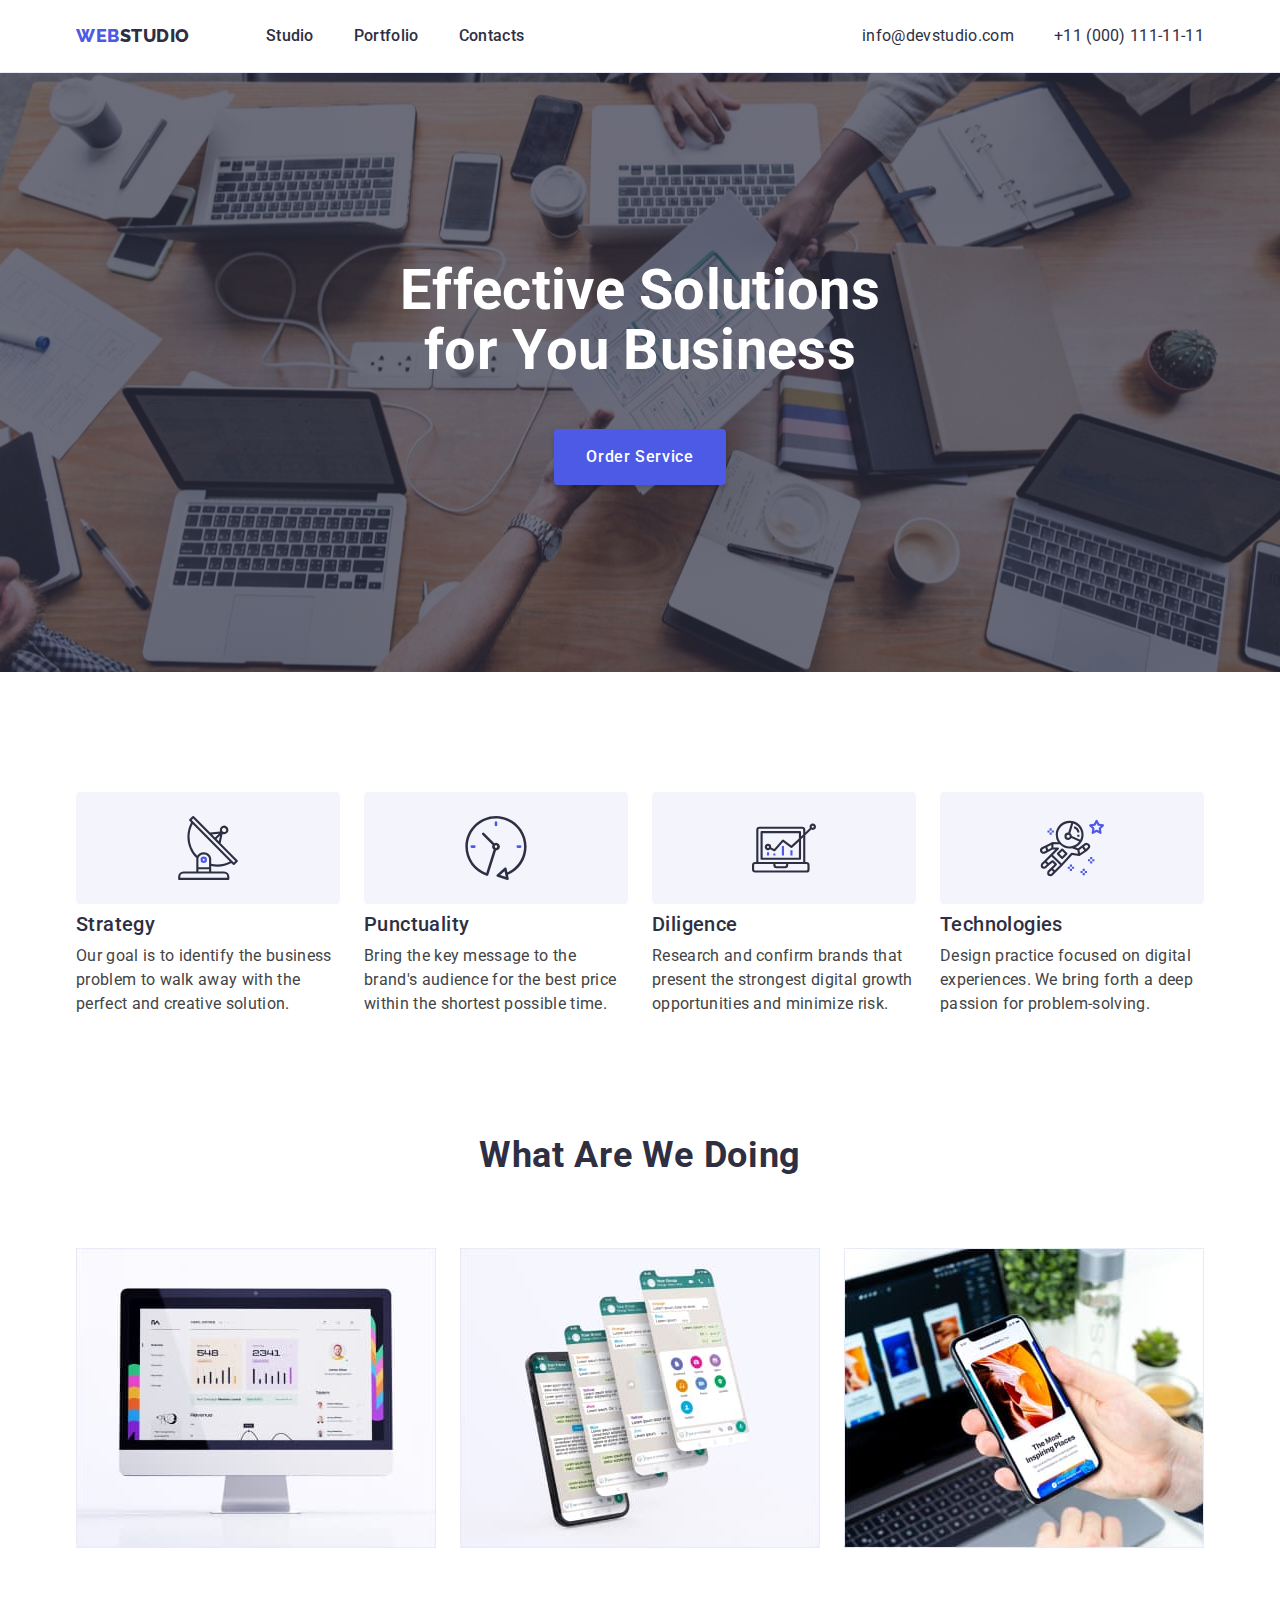
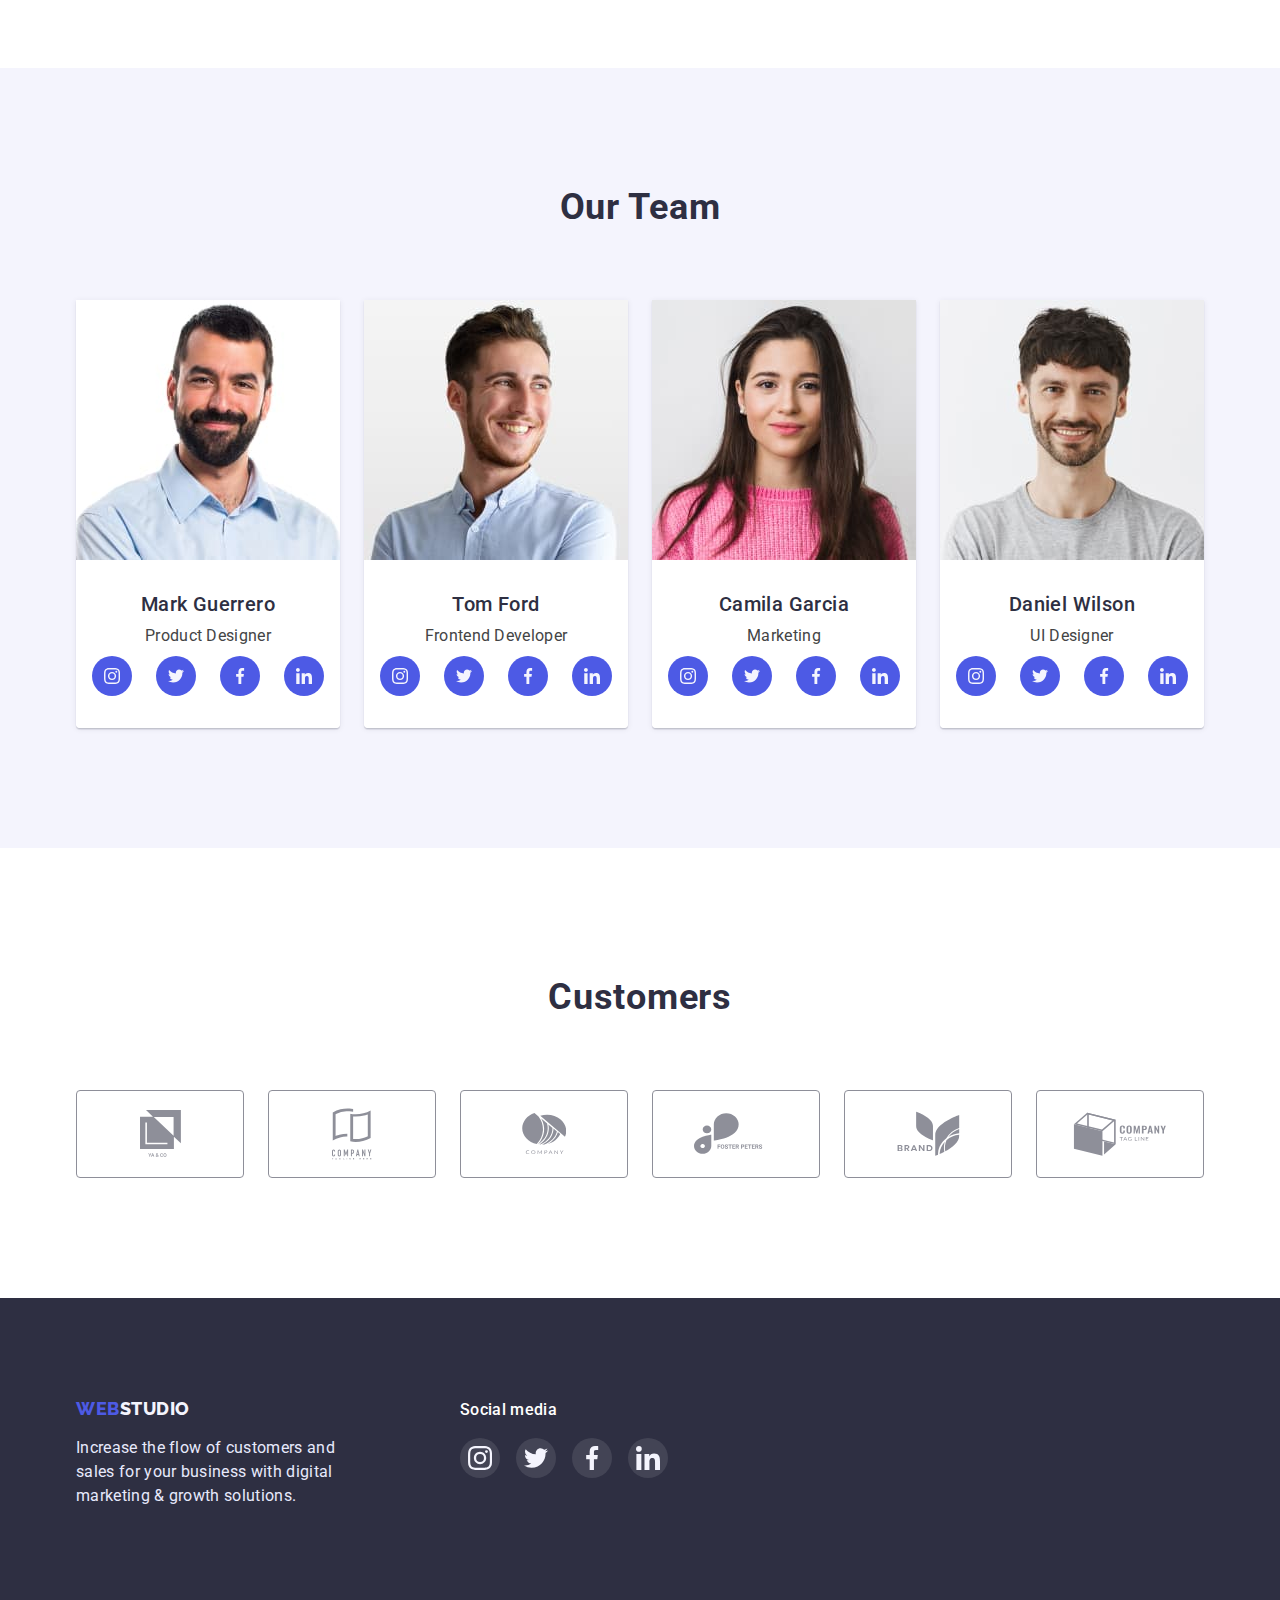
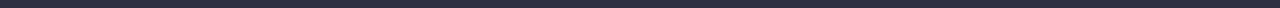
==== commit 6e548c8c: "ver 2.0" ====
--- a/index.html
+++ b/index.html
@@ -244,32 +244,32 @@
                 <h2 class="customers-title">Customers</h2>
                 <ul class="customers-list list">
                     <li class="customers-item"><a class="clients-link" href="">
-                            <svg class="customers-icon icon">
+                            <svg class="customers-icon" width="41" height="46.97">
                                 <use href="./images/symbol-defs.svg#icon-client1"></use>
                             </svg>
                         </a></li>
                     <li class="customers-item"><a class="clients-link" href="">
-                            <svg class="customers-icon">
+                            <svg class="customers-icon" width="40" height="52">
                                 <use href="./images/symbol-defs.svg#icon-client2"></use>
                             </svg>
                         </a></li>
                     <li class="customers-item"><a class="clients-link" href="">
-                            <svg class="customers-icon">
+                            <svg class="customers-icon" width="44" height="41">
                                 <use href="./images/symbol-defs.svg#icon-client3"></use>
                             </svg>
                         </a></li>
                     <li class="customers-item"><a class="clients-link" href="">
-                            <svg class="customers-icon">
+                            <svg class="customers-icon" width="84" height="41">
                                 <use href="./images/symbol-defs.svg#icon-client4"></use>
                             </svg>
                         </a></li>
                     <li class="customers-item"><a class="clients-link" href="">
-                            <svg class="customers-icon">
+                            <svg class="customers-icon" width="63" height="45">
                                 <use href="./images/symbol-defs.svg#icon-client5"></use>
                             </svg>
                         </a></li>
                     <li class="customers-item"><a class="clients-link" href="">
-                            <svg class="customers-icon">
+                            <svg class="customers-icon" width="94" height="44">
                                 <use href="./images/symbol-defs.svg#icon-client6"></use>
                             </svg>
                         </a></li>
--- a/css/styles.css
+++ b/css/styles.css
@@ -366,15 +366,11 @@
 .customers-list {
     display: flex;
     gap: 24px;
-    align-items: baseline;
 }
 
 .customers-item {
     width: 168px;
     height: 88px;
-    /* border: 1px solid var(--subtle-text-color); */
-    /* border-radius: 4px; */
-    padding: 0 auto;
 }
 
 .clients-link {
@@ -389,14 +385,12 @@
 }
 
 .customers-icon {
-    width: 104px;
-    height: 56px;
     fill: currentColor;
 }
 
 .clients-link:is(:hover, :focus) {
-    border-color: var(--hover-focus-color);
-    color: var(--hover-focus-color);
+    border-color: var(--pressed-color);
+    color: var(--pressed-color);
 }
 
 /*---------------------------------- Footer Styles ----------------------------------*/
@@ -519,11 +513,6 @@
     color: var(--hero-footer-backgroudcolor);
 }
 
-/* .project-link:focus {
-    box-shadow: 0px 1px 6px rgba(46, 47, 66, 0.08);
-} */
-
-
 .projects-img-title {
     margin-bottom: 8px;
     font-weight: 500;
